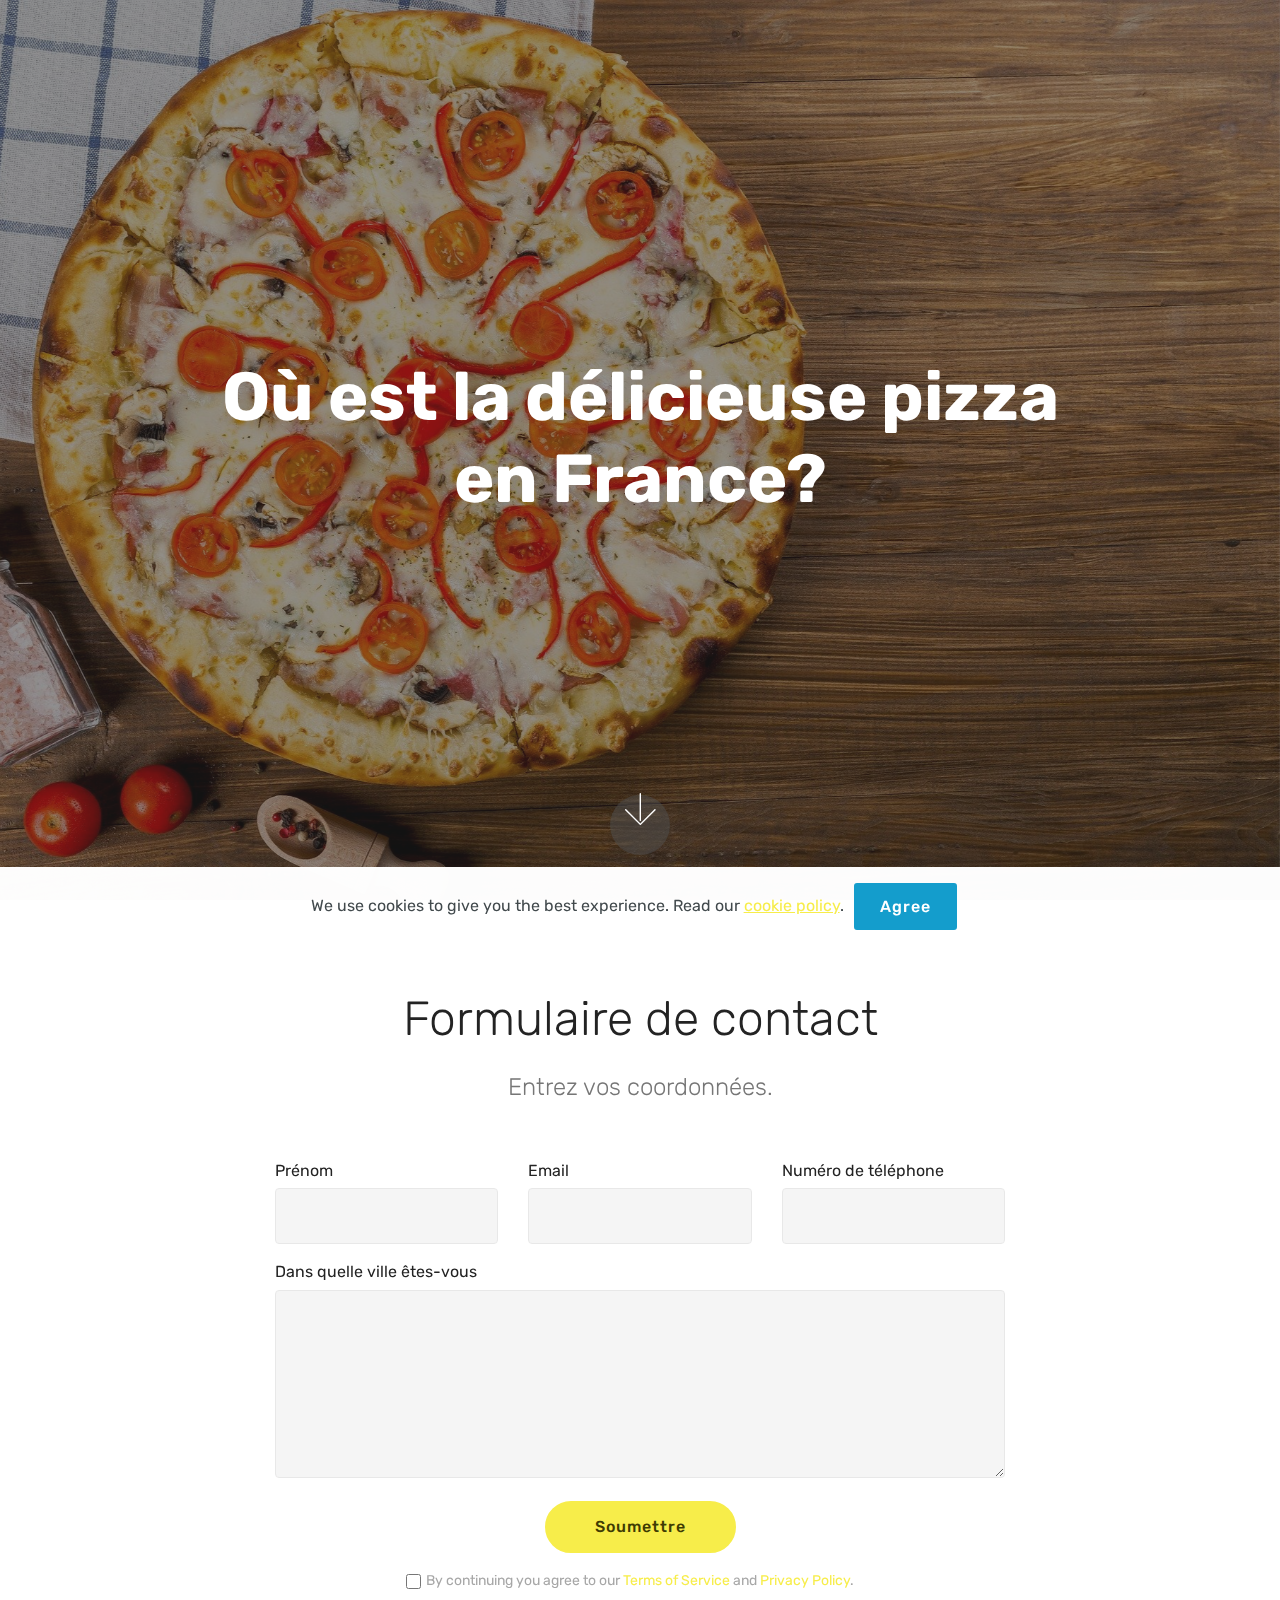
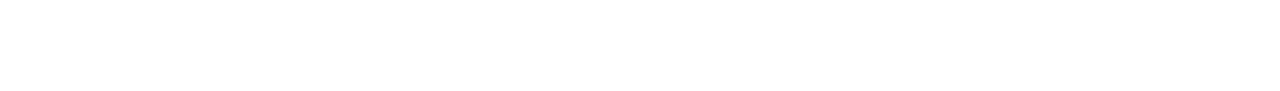
==== index.html @ 61e7bef6 "Add files via upload" ====
<!DOCTYPE html>
<html  >
<head>
  <!-- Site made with Mobirise Website Builder v4.12.3, https://mobirise.com -->
  <meta charset="UTF-8">
  <meta http-equiv="X-UA-Compatible" content="IE=edge">
  <meta name="generator" content="Mobirise v4.12.3, mobirise.com">
  <meta name="viewport" content="width=device-width, initial-scale=1, minimum-scale=1">
  <link rel="shortcut icon" href="assets/images/logo4.png" type="image/x-icon">
  <meta name="description" content="">
  
  
  <title>Home</title>
  <link rel="stylesheet" href="assets/web/assets/mobirise-icons/mobirise-icons.css">
  <link rel="stylesheet" href="assets/bootstrap/css/bootstrap.min.css">
  <link rel="stylesheet" href="assets/bootstrap/css/bootstrap-grid.min.css">
  <link rel="stylesheet" href="assets/bootstrap/css/bootstrap-reboot.min.css">
  <link rel="stylesheet" href="assets/web/assets/gdpr-plugin/gdpr-styles.css">
  <link rel="stylesheet" href="assets/tether/tether.min.css">
  <link rel="stylesheet" href="assets/theme/css/style.css">
  <link rel="preload" as="style" href="assets/mobirise/css/mbr-additional.css"><link rel="stylesheet" href="assets/mobirise/css/mbr-additional.css" type="text/css">
  
  
  
</head>
<body>
  <section class="cid-rXn0WRhMTn mbr-fullscreen mbr-parallax-background" id="header2-0">

    

    <div class="mbr-overlay" style="opacity: 0.5; background-color: rgb(35, 35, 35);"></div>

    <div class="container align-center">
        <div class="row justify-content-md-center">
            <div class="mbr-white col-md-10">
                <h1 class="mbr-section-title mbr-bold pb-3 mbr-fonts-style display-1">
<div>

</div><div>Où est la délicieuse pizza en France?</div></h1>
                
                
                
            </div>
        </div>
    </div>
    <div class="mbr-arrow hidden-sm-down" aria-hidden="true">
        <a href="#next">
            <i class="mbri-down mbr-iconfont"></i>
        </a>
    </div>
</section>

<section class="engine"><a href="https://mobirise.info/f">simple website maker</a></section><section class="mbr-section form1 cid-rXn0YunxpF" id="form1-1">

    

    
    <div class="container">
        <div class="row justify-content-center">
            <div class="title col-12 col-lg-8">
                <h2 class="mbr-section-title align-center pb-3 mbr-fonts-style display-2">
                    
                <div>Formulaire de contact</div></h2>
                <h3 class="mbr-section-subtitle align-center mbr-light pb-3 mbr-fonts-style display-5">
                <div><span style="font-size: 1.5rem;">
</span><span style="font-size: 1.5rem;">Entrez vos coordonnées.</span></div></h3>
            </div>
        </div>
    </div>
    <div class="container">
        <div class="row justify-content-center">
            <div class="media-container-column col-lg-8" data-form-type="formoid">
                <!---Formbuilder Form--->
                <form action="https://mobirise.com/" method="POST" class="mbr-form form-with-styler" data-form-title="Mobirise Form"><input type="hidden" name="email" data-form-email="true" value="y3Kq0f8fLfqBiZGv7JMOhJr5w3oHV83VBjkDXp21X9UJ7Af51/uutQH09NmQBajg62EO61mlBFe2HKGkrq0G+Ac7UnJOd9SFknsQbG9tHZlHdLKCe6KIWsZRco3r5NHi">
                    <div class="row">
                        <div hidden="hidden" data-form-alert="" class="alert alert-success col-12">Спасибо за заполнение анкеты!</div>
                        <div hidden="hidden" data-form-alert-danger="" class="alert alert-danger col-12">
                        </div>
                    </div>
                    <div class="dragArea row">
                        <div class="col-md-4  form-group" data-for="name">
                            <label for="name-form1-1" class="form-control-label mbr-fonts-style display-7">Prénom</label>
                            <input type="text" name="name" data-form-field="Name" required="required" class="form-control display-7" id="name-form1-1">
                        </div>
                        <div class="col-md-4  form-group" data-for="email">
                            <label for="email-form1-1" class="form-control-label mbr-fonts-style display-7">Email</label>
                            <input type="email" name="email" data-form-field="Email" required="required" class="form-control display-7" id="email-form1-1">
                        </div>
                        <div data-for="phone" class="col-md-4  form-group">
                            <label for="phone-form1-1" class="form-control-label mbr-fonts-style display-7">Numéro de téléphone</label>
                            <input type="tel" name="phone" data-form-field="Phone" class="form-control display-7" id="phone-form1-1">
                        </div>
                        <div data-for="message" class="col-md-12 form-group">
                            <label for="message-form1-1" class="form-control-label mbr-fonts-style display-7">Dans quelle ville êtes-vous</label>
                            <textarea name="message" data-form-field="Message" class="form-control display-7" id="message-form1-1"></textarea>
                        </div>
                        <div class="col-md-12 input-group-btn align-center"><button type="submit" class="btn btn-form btn-success display-4">Soumettre</button></div>
                    </div>
                <span class="gdpr-block">
<label>
<span class="textGDPR" style="color: #a7a7a7"><input type="checkbox" name="gdpr" id="gdpr-form1-1" required="">By continuing you agree to our <a style="color: #f7ed4a; text-decoration: none;" href="terms.html">Terms of Service</a> and <a style="color: #f7ed4a; text-decoration: none;" href="policy.html">Privacy Policy</a>.</span>
</label>
</span></form><!---Formbuilder Form--->
            </div>
        </div>
    </div>
</section>


  <script src="assets/web/assets/jquery/jquery.min.js"></script>
  <script src="assets/popper/popper.min.js"></script>
  <script src="assets/bootstrap/js/bootstrap.min.js"></script>
  <script src="assets/web/assets/cookies-alert-plugin/cookies-alert-core.js"></script>
  <script src="assets/web/assets/cookies-alert-plugin/cookies-alert-script.js"></script>
  <script src="assets/tether/tether.min.js"></script>
  <script src="assets/smoothscroll/smooth-scroll.js"></script>
  <script src="assets/parallax/jarallax.min.js"></script>
  <script src="assets/theme/js/script.js"></script>
  <script src="assets/formoid/formoid.min.js"></script>
  
  
<input name="cookieData" type="hidden" data-cookie-customDialogSelector='null' data-cookie-colorText='#424a4d' data-cookie-colorBg='rgba(255, 255, 255, 0.99)' data-cookie-textButton='Agree' data-cookie-colorButton='' data-cookie-colorLink='#f7ed4a' data-cookie-underlineLink='true' data-cookie-text="We use cookies to give you the best experience. Read our <a href='cookie.html'>cookie policy</a>.">
  </body>
</html>
---- assets/web/assets/mobirise-icons/mobirise-icons.css ----
@font-face {
  font-family: 'MobiriseIcons';
  src:  url('mobirise-icons.eot?spat4u');
  src:  url('mobirise-icons.eot?spat4u#iefix') format('embedded-opentype'),
    url('mobirise-icons.ttf?spat4u') format('truetype'),
    url('mobirise-icons.woff?spat4u') format('woff'),
    url('mobirise-icons.svg?spat4u#MobiriseIcons') format('svg');
  font-weight: normal;
  font-style: normal;
  font-display: swap;
}

[class^="mbri-"], [class*=" mbri-"] {
  /* use !important to prevent issues with browser extensions that change fonts */
  font-family: MobiriseIcons !important;
  speak: none;
  font-style: normal;
  font-weight: normal;
  font-variant: normal;
  text-transform: none;
  line-height: 1;

  /* Better Font Rendering =========== */
  -webkit-font-smoothing: antialiased;
  -moz-osx-font-smoothing: grayscale;
}

.mbri-add-submenu:before {
  content: "\e900";
}
.mbri-alert:before {
  content: "\e901";
}
.mbri-align-center:before {
  content: "\e902";
}
.mbri-align-justify:before {
  content: "\e903";
}
.mbri-align-left:before {
  content: "\e904";
}
.mbri-align-right:before {
  content: "\e905";
}
.mbri-android:before {
  content: "\e906";
}
.mbri-apple:before {
  content: "\e907";
}
.mbri-arrow-down:before {
  content: "\e908";
}
.mbri-arrow-next:before {
  content: "\e909";
}
.mbri-arrow-prev:before {
  content: "\e90a";
}
.mbri-arrow-up:before {
  content: "\e90b";
}
.mbri-bold:before {
  content: "\e90c";
}
.mbri-bookmark:before {
  content: "\e90d";
}
.mbri-bootstrap:before {
  content: "\e90e";
}
.mbri-briefcase:before {
  content: "\e90f";
}
.mbri-browse:before {
  content: "\e910";
}
.mbri-bulleted-list:before {
  content: "\e911";
}
.mbri-calendar:before {
  content: "\e912";
}
.mbri-camera:before {
  content: "\e913";
}
.mbri-cart-add:before {
  content: "\e914";
}
.mbri-cart-full:before {
  content: "\e915";
}
.mbri-cash:before {
  content: "\e916";
}
.mbri-change-style:before {
  content: "\e917";
}
.mbri-chat:before {
  content: "\e918";
}
.mbri-clock:before {
  content: "\e919";
}
.mbri-close:before {
  content: "\e91a";
}
.mbri-cloud:before {
  content: "\e91b";
}
.mbri-code:before {
  content: "\e91c";
}
.mbri-contact-form:before {
  content: "\e91d";
}
.mbri-credit-card:before {
  content: "\e91e";
}
.mbri-cursor-click:before {
  content: "\e91f";
}
.mbri-cust-feedback:before {
  content: "\e920";
}
.mbri-database:before {
  content: "\e921";
}
.mbri-delivery:before {
  content: "\e922";
}
.mbri-desktop:before {
  content: "\e923";
}
.mbri-devices:before {
  content: "\e924";
}
.mbri-down:before {
  content: "\e925";
}
.mbri-download:before {
  content: "\e989";
}
.mbri-drag-n-drop:before {
  content: "\e927";
}
.mbri-drag-n-drop2:before {
  content: "\e928";
}
.mbri-edit:before {
  content: "\e929";
}
.mbri-edit2:before {
  content: "\e92a";
}
.mbri-error:before {
  content: "\e92b";
}
.mbri-extension:before {
  content: "\e92c";
}
.mbri-features:before {
  content: "\e92d";
}
.mbri-file:before {
  content: "\e92e";
}
.mbri-flag:before {
  content: "\e92f";
}
.mbri-folder:before {
  content: "\e930";
}
.mbri-gift:before {
  content: "\e931";
}
.mbri-github:before {
  content: "\e932";
}
.mbri-globe:before {
  content: "\e933";
}
.mbri-globe-2:before {
  content: "\e934";
}
.mbri-growing-chart:before {
  content: "\e935";
}
.mbri-hearth:before {
  content: "\e936";
}
.mbri-help:before {
  content: "\e937";
}
.mbri-home:before {
  content: "\e938";
}
.mbri-hot-cup:before {
  content: "\e939";
}
.mbri-idea:before {
  content: "\e93a";
}
.mbri-image-gallery:before {
  content: "\e93b";
}
.mbri-image-slider:before {
  content: "\e93c";
}
.mbri-info:before {
  content: "\e93d";
}
.mbri-italic:before {
  content: "\e93e";
}
.mbri-key:before {
  content: "\e93f";
}
.mbri-laptop:before {
  content: "\e940";
}
.mbri-layers:before {
  content: "\e941";
}
.mbri-left-right:before {
  content: "\e942";
}
.mbri-left:before {
  content: "\e943";
}
.mbri-letter:before {
  content: "\e944";
}
.mbri-like:before {
  content: "\e945";
}
.mbri-link:before {
  content: "\e946";
}
.mbri-lock:before {
  content: "\e947";
}
.mbri-login:before {
  content: "\e948";
}
.mbri-logout:before {
  content: "\e949";
}
.mbri-magic-stick:before {
  content: "\e94a";
}
.mbri-map-pin:before {
  content: "\e94b";
}
.mbri-menu:before {
  content: "\e94c";
}
.mbri-mobile:before {
  content: "\e94d";
}
.mbri-mobile2:before {
  content: "\e94e";
}
.mbri-mobirise:before {
  content: "\e94f";
}
.mbri-more-horizontal:before {
  content: "\e950";
}
.mbri-more-vertical:before {
  content: "\e951";
}
.mbri-music:before {
  content: "\e952";
}
.mbri-new-file:before {
  content: "\e953";
}
.mbri-numbered-list:before {
  content: "\e954";
}
.mbri-opened-folder:before {
  content: "\e955";
}
.mbri-pages:before {
  content: "\e956";
}
.mbri-paper-plane:before {
  content: "\e957";
}
.mbri-paperclip:before {
  content: "\e958";
}
.mbri-photo:before {
  content: "\e959";
}
.mbri-photos:before {
  content: "\e95a";
}
.mbri-pin:before {
  content: "\e95b";
}
.mbri-play:before {
  content: "\e95c";
}
.mbri-plus:before {
  content: "\e95d";
}
.mbri-preview:before {
  content: "\e95e";
}
.mbri-print:before {
  content: "\e95f";
}
.mbri-protect:before {
  content: "\e960";
}
.mbri-question:before {
  content: "\e961";
}
.mbri-quote-left:before {
  content: "\e962";
}
.mbri-quote-right:before {
  content: "\e963";
}
.mbri-refresh:before {
  content: "\e964";
}
.mbri-responsive:before {
  content: "\e965";
}
.mbri-right:before {
  content: "\e966";
}
.mbri-rocket:before {
  content: "\e967";
}
.mbri-sad-face:before {
  content: "\e968";
}
.mbri-sale:before {
  content: "\e969";
}
.mbri-save:before {
  content: "\e96a";
}
.mbri-search:before {
  content: "\e96b";
}
.mbri-setting:before {
  content: "\e96c";
}
.mbri-setting2:before {
  content: "\e96d";
}
.mbri-setting3:before {
  content: "\e96e";
}
.mbri-share:before {
  content: "\e96f";
}
.mbri-shopping-bag:before {
  content: "\e970";
}
.mbri-shopping-basket:before {
  content: "\e971";
}
.mbri-shopping-cart:before {
  content: "\e972";
}
.mbri-sites:before {
  content: "\e973";
}
.mbri-smile-face:before {
  content: "\e974";
}
.mbri-speed:before {
  content: "\e975";
}
.mbri-star:before {
  content: "\e976";
}
.mbri-success:before {
  content: "\e977";
}
.mbri-sun:before {
  content: "\e978";
}
.mbri-sun2:before {
  content: "\e979";
}
.mbri-tablet:before {
  content: "\e97a";
}
.mbri-tablet-vertical:before {
  content: "\e97b";
}
.mbri-target:before {
  content: "\e97c";
}
.mbri-timer:before {
  content: "\e97d";
}
.mbri-to-ftp:before {
  content: "\e97e";
}
.mbri-to-local-drive:before {
  content: "\e97f";
}
.mbri-touch-swipe:before {
  content: "\e980";
}
.mbri-touch:before {
  content: "\e981";
}
.mbri-trash:before {
  content: "\e982";
}
.mbri-underline:before {
  content: "\e983";
}
.mbri-unlink:before {
  content: "\e984";
}
.mbri-unlock:before {
  content: "\e985";
}
.mbri-up-down:before {
  content: "\e986";
}
.mbri-up:before {
  content: "\e987";
}
.mbri-update:before {
  content: "\e988";
}
.mbri-upload:before {
 content: "\e926"; 
}
.mbri-user:before {
  content: "\e98a";
}
.mbri-user2:before {
  content: "\e98b";
}
.mbri-users:before {
  content: "\e98c";
}
.mbri-video:before {
  content: "\e98d";
}
.mbri-video-play:before {
  content: "\e98e";
}
.mbri-watch:before {
  content: "\e98f";
}
.mbri-website-theme:before {
  content: "\e990";
}
.mbri-wifi:before {
  content: "\e991";
}
.mbri-windows:before {
  content: "\e992";
}
.mbri-zoom-out:before {
  content: "\e993";
}
.mbri-redo:before {
  content: "\e994";
}
.mbri-undo:before {
  content: "\e995";
}
---- assets/web/assets/gdpr-plugin/gdpr-styles.css ----
.gdpr-block {
    padding: 10px;
    font-size: 14px;
    display: block;
    width: 100%;
    text-align: center;
}
.gdpr-block.covert {
	display: none;
}
.textGDPR {
    position: relative;
}
.gdpr-block label span.textGDPR input[name='gdpr']{
    width: 15px;
    height: 15px;
    margin: 0;
    position: absolute;
    top: 2px;
    left: -20px;
}
.gdpr-block label {
    color: #a7a7a7;
    vertical-align: middle;
    user-select: none;
    margin-bottom: 0;
}
---- assets/theme/css/style.css ----
@charset "UTF-8";
/*!
 * Mobirise v4 theme (https://mobirise.com/)
 * Copyright 2017 Mobirise
 */
section {
  background-color: #eeeeee;
}

body {
  font-style: normal;
  line-height: 1.5;
}

section,
.container,
.container-fluid {
  position: relative;
  word-wrap: break-word;
}

a.mbr-iconfont:hover {
  text-decoration: none;
}

.article .lead p,
.article .lead ul,
.article .lead ol,
.article .lead pre,
.article .lead blockquote {
  margin-bottom: 0;
}

ul,
ol,
pre,
blockquote {
  margin-bottom: 2.3125rem;
}

pre {
  background: #f4f4f4;
  padding: 10px 24px;
  white-space: pre-wrap;
}

.inactive {
  -webkit-user-select: none;
  -moz-user-select: none;
  -ms-user-select: none;
  user-select: none;
  pointer-events: none;
  -webkit-user-drag: none;
  user-drag: none;
}

.mbr-section__comments .row {
  justify-content: center;
  -webkit-justify-content: center;
}

a {
  font-style: normal;
  font-weight: 400;
  cursor: pointer;
}
a, a:hover {
  text-decoration: none;
}

figure {
  margin-bottom: 0;
}

body {
  color: #232323;
}

h1,
h2,
h3,
h4,
h5,
h6,
.h1,
.h2,
.h3,
.h4,
.h5,
.h6,
.display-1,
.display-2,
.display-3,
.display-4 {
  line-height: 1;
  word-break: break-word;
  word-wrap: break-word;
}

.mbr-section-title {
  font-style: normal;
  line-height: 1.2;
}

.mbr-section-subtitle {
  line-height: 1.3;
}

.mbr-text {
  font-style: normal;
  line-height: 1.6;
}

b,
strong {
  font-weight: bold;
}

blockquote {
  padding: 10px 0 10px 20px;
  position: relative;
  border-left: 2px solid;
  border-color: #ff3366;
}

input:-webkit-autofill, input:-webkit-autofill:hover, input:-webkit-autofill:focus, input:-webkit-autofill:active {
  transition-delay: 9999s;
  transition-property: background-color, color;
}

textarea[type=hidden] {
  display: none;
}

body {
  position: relative;
}

section {
  background-position: 50% 50%;
  background-repeat: no-repeat;
  background-size: cover;
}
section .mbr-background-video,
section .mbr-background-video-preview {
  position: absolute;
  bottom: 0;
  left: 0;
  right: 0;
  top: 0;
}

.hidden {
  visibility: hidden;
}

.mbr-z-index20 {
  z-index: 20;
}

/*! Base colors */
.mbr-white {
  color: #ffffff;
}

.mbr-black {
  color: #000000;
}

.mbr-bg-white {
  background-color: #ffffff;
}

.mbr-bg-black {
  background-color: #000000;
}

/*! Text-aligns */
.align-left {
  text-align: left;
}

.align-center {
  text-align: center;
}

.align-right {
  text-align: right;
}

@media (max-width: 767px) {
  .align-left,
.align-center,
.align-right,
.mbr-section-btn,
.mbr-section-title {
    text-align: center;
  }
}
/*! Font-weight  */
.mbr-light {
  font-weight: 300;
}

.mbr-regular {
  font-weight: 400;
}

.mbr-semibold {
  font-weight: 500;
}

.mbr-bold {
  font-weight: 700;
}

/*! Media  */
.media-size-item {
  -webkit-flex: 1 1 auto;
  -moz-flex: 1 1 auto;
  -ms-flex: 1 1 auto;
  -o-flex: 1 1 auto;
  flex: 1 1 auto;
}

.media-content {
  -webkit-flex-basis: 100%;
  flex-basis: 100%;
}

.media-container-row {
  display: -ms-flexbox;
  display: -webkit-flex;
  display: flex;
  -webkit-flex-direction: row;
  -ms-flex-direction: row;
  flex-direction: row;
  -webkit-flex-wrap: wrap;
  -ms-flex-wrap: wrap;
  flex-wrap: wrap;
  -webkit-justify-content: center;
  -ms-flex-pack: center;
  justify-content: center;
  -webkit-align-content: center;
  -ms-flex-line-pack: center;
  align-content: center;
  -webkit-align-items: start;
  -ms-flex-align: start;
  align-items: start;
}
.media-container-row .media-size-item {
  width: 400px;
}

.media-container-column {
  display: -ms-flexbox;
  display: -webkit-flex;
  display: flex;
  -webkit-flex-direction: column;
  -ms-flex-direction: column;
  flex-direction: column;
  -webkit-flex-wrap: wrap;
  -ms-flex-wrap: wrap;
  flex-wrap: wrap;
  -webkit-justify-content: center;
  -ms-flex-pack: center;
  justify-content: center;
  -webkit-align-content: center;
  -ms-flex-line-pack: center;
  align-content: center;
  -webkit-align-items: stretch;
  -ms-flex-align: stretch;
  align-items: stretch;
}
.media-container-column > * {
  width: 100%;
}

@media (min-width: 992px) {
  .media-container-row {
    -webkit-flex-wrap: nowrap;
    -ms-flex-wrap: nowrap;
    flex-wrap: nowrap;
  }
}
figure {
  overflow: hidden;
}

figure[mbr-media-size] {
  transition: width 0.1s;
}

.mbr-figure img,
.mbr-figure iframe {
  display: block;
  width: 100%;
}

.card {
  background-color: transparent;
  border: none;
}

.card-box {
  width: 100%;
}

.card-img {
  text-align: center;
  flex-shrink: 0;
  -webkit-flex-shrink: 0;
}

.media {
  max-width: 100%;
  margin: 0 auto;
}

.mbr-figure {
  -ms-flex-item-align: center;
  -ms-grid-row-align: center;
  -webkit-align-self: center;
  align-self: center;
}

.media-container > div {
  max-width: 100%;
}

.mbr-figure img,
.card-img img {
  width: 100%;
}

@media (max-width: 991px) {
  .media-size-item {
    width: auto !important;
  }

  .media {
    width: auto;
  }

  .mbr-figure {
    width: 100% !important;
  }
}
/*! Buttons */
.btn {
  font-weight: 500;
  border-width: 2px;
  font-style: normal;
  letter-spacing: 1px;
  margin: 0.4rem 0.8rem;
  white-space: normal;
  -webkit-transition: all 0.3s ease-in-out;
  -moz-transition: all 0.3s ease-in-out;
  transition: all 0.3s ease-in-out;
  display: inline-flex;
  align-items: center;
  justify-content: center;
  word-break: break-word;
  -webkit-align-items: center;
  -webkit-justify-content: center;
  display: -webkit-inline-flex;
}

.btn-sm {
  font-weight: 500;
  letter-spacing: 1px;
  -webkit-transition: all 0.3s ease-in-out;
  -moz-transition: all 0.3s ease-in-out;
  transition: all 0.3s ease-in-out;
}

.btn-md {
  font-weight: 500;
  letter-spacing: 1px;
  margin: 0.4rem 0.8rem !important;
  -webkit-transition: all 0.3s ease-in-out;
  -moz-transition: all 0.3s ease-in-out;
  transition: all 0.3s ease-in-out;
}

.btn-lg {
  font-weight: 500;
  letter-spacing: 1px;
  margin: 0.4rem 0.8rem !important;
  -webkit-transition: all 0.3s ease-in-out;
  -moz-transition: all 0.3s ease-in-out;
  transition: all 0.3s ease-in-out;
}

.mbr-section-btn {
  margin-left: -0.25rem;
  margin-right: -0.25rem;
  font-size: 0;
}

nav .mbr-section-btn {
  margin-left: 0rem;
  margin-right: 0rem;
}

.btn-form {
  border-radius: 0;
}
.btn-form:hover {
  cursor: pointer;
}

/*! Btn icon margin */
.btn .mbr-iconfont,
.btn.btn-sm .mbr-iconfont {
  cursor: pointer;
  margin-right: 0.5rem;
}

.btn.btn-md .mbr-iconfont,
.btn.btn-md .mbr-iconfont {
  margin-right: 0.8rem;
}

.mbr-regular {
  font-weight: 400;
}

.mbr-semibold {
  font-weight: 500;
}

.mbr-bold {
  font-weight: 700;
}

[type=submit] {
  -webkit-appearance: none;
}

/*! Full-screen */
.mbr-fullscreen .mbr-overlay {
  min-height: 100vh;
}

.mbr-fullscreen {
  display: flex;
  display: -webkit-flex;
  display: -moz-flex;
  display: -ms-flex;
  display: -o-flex;
  align-items: center;
  -webkit-align-items: center;
  min-height: 100vh;
  padding-top: 3rem;
  padding-bottom: 3rem;
}

/*! Map */
.map {
  height: 25rem;
  position: relative;
}
.map iframe {
  width: 100%;
  height: 100%;
}

.mbr-overlay {
  background-color: #000;
  bottom: 0;
  left: 0;
  opacity: 0.5;
  position: absolute;
  right: 0;
  top: 0;
  z-index: 0;
  pointer-events: none;
}

/* Form */
blockquote {
  font-style: italic;
  padding: 10px 0 10px 20px;
  font-size: 1.09rem;
  position: relative;
  border-width: 3px;
}

.form-control {
  background-color: #f5f5f5;
  box-shadow: none;
  color: #565656;
  line-height: 1.43;
  min-height: 3.5em;
  padding: 1.07em 0.5em;
}
.form-control, .form-control:focus {
  border: 1px solid #e8e8e8;
}
.form-active .form-control:invalid {
  border-color: red;
}

.form-control-label {
  position: relative;
  cursor: pointer;
  margin-bottom: 0.357em;
  padding: 0;
}

.alert {
  color: #ffffff;
  border-radius: 0;
  border: 0;
  font-size: 0.875rem;
  line-height: 1.5;
  margin-bottom: 1.875rem;
  padding: 1.25rem;
  position: relative;
}
.alert.alert-form::after {
  background-color: inherit;
  bottom: -7px;
  content: "";
  display: block;
  height: 14px;
  left: 50%;
  margin-left: -7px;
  position: absolute;
  transform: rotate(45deg);
  width: 14px;
  -webkit-transform: rotate(45deg);
}

.form-asterisk {
  font-family: initial;
  position: absolute;
  top: -2px;
  font-weight: normal;
}

/*! Scroll to top arrow */
#scrollToTop a i:before {
  content: "";
  position: absolute;
  height: 40%;
  top: 25%;
  background: #fff;
  width: 2px;
  left: calc(50% - 1px);
}
#scrollToTop a i:after {
  content: "";
  position: absolute;
  display: block;
  border-top: 2px solid #fff;
  border-right: 2px solid #fff;
  width: 40%;
  height: 40%;
  left: 30%;
  bottom: 30%;
  transform: rotate(135deg);
  -webkit-transform: rotate(135deg);
}

.mbr-arrow-up {
  bottom: 25px;
  right: 90px;
  position: fixed;
  text-align: right;
  z-index: 5000;
  color: #ffffff;
  font-size: 32px;
  transform: rotate(180deg);
  -webkit-transform: rotate(180deg);
}

.mbr-arrow-up a {
  background: rgba(0, 0, 0, 0.2);
  border-radius: 3px;
  color: #fff;
  display: inline-block;
  height: 60px;
  width: 60px;
  outline-style: none !important;
  position: relative;
  text-decoration: none;
  transition: all 0.3s ease-in-out;
  cursor: pointer;
  text-align: center;
}
.mbr-arrow-up a:hover {
  background-color: rgba(0, 0, 0, 0.4);
}
.mbr-arrow-up a i {
  line-height: 60px;
}

.mbr-arrow-up-icon {
  display: block;
  color: #fff;
}

.mbr-arrow-up-icon::before {
  content: "›";
  display: inline-block;
  font-family: serif;
  font-size: 32px;
  line-height: 1;
  font-style: normal;
  position: relative;
  top: 6px;
  left: -4px;
  -webkit-transform: rotate(-90deg);
  transform: rotate(-90deg);
}

/*! Arrow Down */
.mbr-arrow {
  position: absolute;
  bottom: 45px;
  left: 50%;
  width: 60px;
  height: 60px;
  cursor: pointer;
  background-color: rgba(80, 80, 80, 0.5);
  border-radius: 50%;
  -webkit-transform: translateX(-50%);
  transform: translateX(-50%);
}
.mbr-arrow > a {
  display: inline-block;
  text-decoration: none;
  outline-style: none;
  -webkit-animation: arrowdown 1.7s ease-in-out infinite;
  animation: arrowdown 1.7s ease-in-out infinite;
}
.mbr-arrow > a > i {
  position: absolute;
  top: -2px;
  left: 15px;
  font-size: 2rem;
}

@keyframes arrowdown {
  0% {
    transform: translateY(0px);
    -webkit-transform: translateY(0px);
  }
  50% {
    transform: translateY(-5px);
    -webkit-transform: translateY(-5px);
  }
  100% {
    transform: translateY(0px);
    -webkit-transform: translateY(0px);
  }
}
@-webkit-keyframes arrowdown {
  0% {
    transform: translateY(0px);
    -webkit-transform: translateY(0px);
  }
  50% {
    transform: translateY(-5px);
    -webkit-transform: translateY(-5px);
  }
  100% {
    transform: translateY(0px);
    -webkit-transform: translateY(0px);
  }
}
@media (max-width: 500px) {
  .mbr-arrow-up {
    left: 50%;
    right: auto;
    transform: translateX(-50%) rotate(180deg);
    -webkit-transform: translateX(-50%) rotate(180deg);
  }
}
/*Gradients animation*/
@keyframes gradient-animation {
  from {
    background-position: 0% 100%;
    animation-timing-function: ease-in-out;
  }
  to {
    background-position: 100% 0%;
    animation-timing-function: ease-in-out;
  }
}
@-webkit-keyframes gradient-animation {
  from {
    background-position: 0% 100%;
    animation-timing-function: ease-in-out;
  }
  to {
    background-position: 100% 0%;
    animation-timing-function: ease-in-out;
  }
}
.bg-gradient {
  background-size: 200% 200%;
  animation: gradient-animation 5s infinite alternate;
  -webkit-animation: gradient-animation 5s infinite alternate;
}

.menu .navbar-brand {
  display: -webkit-flex;
}
.menu .navbar-brand span {
  display: flex;
  display: -webkit-flex;
}
.menu .navbar-brand .navbar-caption-wrap {
  display: -webkit-flex;
}
.menu .navbar-brand .navbar-logo img {
  display: -webkit-flex;
}
@media (min-width: 768px) and (max-width: 1023px) {
  .menu .navbar-toggleable-sm .navbar-nav {
    display: -webkit-box;
    display: -webkit-flex;
    display: -ms-flexbox;
  }
}
@media (max-width: 1023px) {
  .menu .navbar-collapse {
    max-height: 93.5vh;
  }
  .menu .navbar-collapse.show {
    overflow: auto;
  }
}
@media (min-width: 1024px) {
  .menu .navbar-nav.nav-dropdown {
    display: -webkit-flex;
  }
  .menu .navbar-toggleable-sm .navbar-collapse {
    display: -webkit-flex !important;
  }
  .menu .collapsed .navbar-collapse {
    max-height: 93.5vh;
  }
  .menu .collapsed .navbar-collapse.show {
    overflow: auto;
  }
}
@media (max-width: 767px) {
  .menu .navbar-collapse {
    max-height: 80vh;
  }
}

/* Others*/
.note-check a[data-value=Rubik] {
  font-style: normal;
}

.mbr-arrow a {
  color: #ffffff;
}

@media (max-width: 767px) {
  .mbr-arrow {
    display: none;
  }
}
.navbar {
  display: -webkit-flex;
  -webkit-flex-wrap: wrap;
  -webkit-align-items: center;
  -webkit-justify-content: space-between;
}

.navbar-collapse {
  -webkit-flex-basis: 100%;
  -webkit-flex-grow: 1;
  -webkit-align-items: center;
}

.nav-dropdown .link {
  padding: 0.667em 1.667em !important;
  margin: 0 !important;
}

.nav {
  display: -webkit-flex;
  -webkit-flex-wrap: wrap;
}

.row {
  display: -webkit-flex;
  -webkit-flex-wrap: wrap;
}

.justify-content-center {
  -webkit-justify-content: center;
}

.form-inline {
  display: -webkit-flex;
  -webkit-flex-flow: row wrap;
  -webkit-align-items: center;
}

.card-wrapper {
  -webkit-flex: 1;
}

.carousel-control {
  z-index: 10;
  display: -webkit-flex;
  -webkit-align-items: center;
  -webkit-justify-content: center;
}

.carousel-controls {
  display: -webkit-flex;
}

.media {
  display: -webkit-flex;
}

.form-group:focus {
  outline: none;
}

.jq-selectbox__select {
  padding: 1.07em 0.5em;
  position: absolute;
  top: 0;
  left: 0;
  width: 100%;
}

.jq-selectbox__dropdown {
  position: absolute;
  top: 100%;
  left: 0 !important;
  width: 100% !important;
}

.jq-selectbox__trigger-arrow {
  transform: translateY(-50%);
}

.jq-selectbox li {
  padding: 1.07em 0.5em;
}

input[type=range] {
  padding-left: 0 !important;
  padding-right: 0 !important;
}

.modal-dialog,
.modal-content {
  height: 100%;
}

.modal-dialog .carousel-inner {
  height: calc(100vh - 1.75rem);
}
@media (max-width: 575px) {
  .modal-dialog .carousel-inner {
    height: calc(100vh - 1rem);
  }
}

.carousel-item {
  text-align: center;
}

.carousel-item img {
  margin: auto;
}

.navbar-toggler {
  -webkit-align-self: flex-start;
  -ms-flex-item-align: start;
  align-self: flex-start;
  padding: 0.25rem 0.75rem;
  font-size: 1.25rem;
  line-height: 1;
  background: transparent;
  border: 1px solid transparent;
  -webkit-border-radius: 0.25rem;
  border-radius: 0.25rem;
}

.navbar-toggler:focus,
.navbar-toggler:hover {
  text-decoration: none;
}

.navbar-toggler-icon {
  display: inline-block;
  width: 1.5em;
  height: 1.5em;
  vertical-align: middle;
  content: "";
  background: no-repeat center center;
  -webkit-background-size: 100% 100%;
  -o-background-size: 100% 100%;
  background-size: 100% 100%;
}

.navbar-toggler-left {
  position: absolute;
  left: 1rem;
}

.navbar-toggler-right {
  position: absolute;
  right: 1rem;
}

@media (max-width: 575px) {
  .navbar-toggleable .navbar-nav .dropdown-menu {
    position: static;
    float: none;
  }

  .navbar-toggleable > .container {
    padding-right: 0;
    padding-left: 0;
  }
}
@media (min-width: 576px) {
  .navbar-toggleable {
    -webkit-box-orient: horizontal;
    -webkit-box-direction: normal;
    -webkit-flex-direction: row;
    -ms-flex-direction: row;
    flex-direction: row;
    -webkit-flex-wrap: nowrap;
    -ms-flex-wrap: nowrap;
    flex-wrap: nowrap;
    -webkit-box-align: center;
    -webkit-align-items: center;
    -ms-flex-align: center;
    align-items: center;
  }

  .navbar-toggleable .navbar-nav {
    -webkit-box-orient: horizontal;
    -webkit-box-direction: normal;
    -webkit-flex-direction: row;
    -ms-flex-direction: row;
    flex-direction: row;
  }

  .navbar-toggleable .navbar-nav .nav-link {
    padding-right: 0.5rem;
    padding-left: 0.5rem;
  }

  .navbar-toggleable > .container {
    display: -webkit-box;
    display: -webkit-flex;
    display: -ms-flexbox;
    display: flex;
    -webkit-flex-wrap: nowrap;
    -ms-flex-wrap: nowrap;
    flex-wrap: nowrap;
    -webkit-box-align: center;
    -webkit-align-items: center;
    -ms-flex-align: center;
    align-items: center;
  }

  .navbar-toggleable .navbar-collapse {
    display: -webkit-box !important;
    display: -webkit-flex !important;
    display: -ms-flexbox !important;
    display: flex !important;
    width: 100%;
  }

  .navbar-toggleable .navbar-toggler {
    display: none;
  }
}
@media (max-width: 767px) {
  .navbar-toggleable-sm .navbar-nav .dropdown-menu {
    position: static;
    float: none;
  }

  .navbar-toggleable-sm > .container {
    padding-right: 0;
    padding-left: 0;
  }
}
@media (min-width: 768px) {
  .navbar-toggleable-sm {
    -webkit-box-orient: horizontal;
    -webkit-box-direction: normal;
    -webkit-flex-direction: row;
    -ms-flex-direction: row;
    flex-direction: row;
    -webkit-flex-wrap: nowrap;
    -ms-flex-wrap: nowrap;
    flex-wrap: nowrap;
    -webkit-box-align: center;
    -webkit-align-items: center;
    -ms-flex-align: center;
    align-items: center;
  }

  .navbar-toggleable-sm .navbar-nav {
    -webkit-box-orient: horizontal;
    -webkit-box-direction: normal;
    -webkit-flex-direction: row;
    -ms-flex-direction: row;
    flex-direction: row;
  }

  .navbar-toggleable-sm .navbar-nav .nav-link {
    padding-right: 0.5rem;
    padding-left: 0.5rem;
  }

  .navbar-toggleable-sm > .container {
    display: -webkit-box;
    display: -webkit-flex;
    display: -ms-flexbox;
    display: flex;
    -webkit-flex-wrap: nowrap;
    -ms-flex-wrap: nowrap;
    flex-wrap: nowrap;
    -webkit-box-align: center;
    -webkit-align-items: center;
    -ms-flex-align: center;
    align-items: center;
  }

  .navbar-toggleable-sm .navbar-collapse {
    display: none;
    width: 100%;
  }

  .navbar-toggleable-sm .navbar-toggler {
    display: none;
  }
}
@media (max-width: 1023px) {
  .navbar-toggleable-md .navbar-nav .dropdown-menu {
    position: static;
    float: none;
  }

  .navbar-toggleable-md > .container {
    padding-right: 0;
    padding-left: 0;
  }
}
@media (min-width: 1024px) {
  .navbar-toggleable-md {
    -webkit-box-orient: horizontal;
    -webkit-box-direction: normal;
    -webkit-flex-direction: row;
    -ms-flex-direction: row;
    flex-direction: row;
    -webkit-flex-wrap: nowrap;
    -ms-flex-wrap: nowrap;
    flex-wrap: nowrap;
    -webkit-box-align: center;
    -webkit-align-items: center;
    -ms-flex-align: center;
    align-items: center;
  }

  .navbar-toggleable-md .navbar-nav {
    -webkit-box-orient: horizontal;
    -webkit-box-direction: normal;
    -webkit-flex-direction: row;
    -ms-flex-direction: row;
    flex-direction: row;
  }

  .navbar-toggleable-md .navbar-nav .nav-link {
    padding-right: 0.5rem;
    padding-left: 0.5rem;
  }

  .navbar-toggleable-md > .container {
    display: -webkit-box;
    display: -webkit-flex;
    display: -ms-flexbox;
    display: flex;
    -webkit-flex-wrap: nowrap;
    -ms-flex-wrap: nowrap;
    flex-wrap: nowrap;
    -webkit-box-align: center;
    -webkit-align-items: center;
    -ms-flex-align: center;
    align-items: center;
  }

  .navbar-toggleable-md .navbar-collapse {
    display: -webkit-box !important;
    display: -webkit-flex !important;
    display: -ms-flexbox !important;
    display: flex !important;
    width: 100%;
  }

  .navbar-toggleable-md .navbar-toggler {
    display: none;
  }
}
@media (max-width: 1199px) {
  .navbar-toggleable-lg .navbar-nav .dropdown-menu {
    position: static;
    float: none;
  }

  .navbar-toggleable-lg > .container {
    padding-right: 0;
    padding-left: 0;
  }
}
@media (min-width: 1200px) {
  .navbar-toggleable-lg {
    -webkit-box-orient: horizontal;
    -webkit-box-direction: normal;
    -webkit-flex-direction: row;
    -ms-flex-direction: row;
    flex-direction: row;
    -webkit-flex-wrap: nowrap;
    -ms-flex-wrap: nowrap;
    flex-wrap: nowrap;
    -webkit-box-align: center;
    -webkit-align-items: center;
    -ms-flex-align: center;
    align-items: center;
  }

  .navbar-toggleable-lg .navbar-nav {
    -webkit-box-orient: horizontal;
    -webkit-box-direction: normal;
    -webkit-flex-direction: row;
    -ms-flex-direction: row;
    flex-direction: row;
  }

  .navbar-toggleable-lg .navbar-nav .nav-link {
    padding-right: 0.5rem;
    padding-left: 0.5rem;
  }

  .navbar-toggleable-lg > .container {
    display: -webkit-box;
    display: -webkit-flex;
    display: -ms-flexbox;
    display: flex;
    -webkit-flex-wrap: nowrap;
    -ms-flex-wrap: nowrap;
    flex-wrap: nowrap;
    -webkit-box-align: center;
    -webkit-align-items: center;
    -ms-flex-align: center;
    align-items: center;
  }

  .navbar-toggleable-lg .navbar-collapse {
    display: -webkit-box !important;
    display: -webkit-flex !important;
    display: -ms-flexbox !important;
    display: flex !important;
    width: 100%;
  }

  .navbar-toggleable-lg .navbar-toggler {
    display: none;
  }
}
.navbar-toggleable-xl {
  -webkit-box-orient: horizontal;
  -webkit-box-direction: normal;
  -webkit-flex-direction: row;
  -ms-flex-direction: row;
  flex-direction: row;
  -webkit-flex-wrap: nowrap;
  -ms-flex-wrap: nowrap;
  flex-wrap: nowrap;
  -webkit-box-align: center;
  -webkit-align-items: center;
  -ms-flex-align: center;
  align-items: center;
}

.navbar-toggleable-xl .navbar-nav .dropdown-menu {
  position: static;
  float: none;
}

.navbar-toggleable-xl > .container {
  padding-right: 0;
  padding-left: 0;
}

.navbar-toggleable-xl .navbar-nav {
  -webkit-box-orient: horizontal;
  -webkit-box-direction: normal;
  -webkit-flex-direction: row;
  -ms-flex-direction: row;
  flex-direction: row;
}

.navbar-toggleable-xl .navbar-nav .nav-link {
  padding-right: 0.5rem;
  padding-left: 0.5rem;
}

.navbar-toggleable-xl > .container {
  display: -webkit-box;
  display: -webkit-flex;
  display: -ms-flexbox;
  display: flex;
  -webkit-flex-wrap: nowrap;
  -ms-flex-wrap: nowrap;
  flex-wrap: nowrap;
  -webkit-box-align: center;
  -webkit-align-items: center;
  -ms-flex-align: center;
  align-items: center;
}

.navbar-toggleable-xl .navbar-collapse {
  display: -webkit-box !important;
  display: -webkit-flex !important;
  display: -ms-flexbox !important;
  display: flex !important;
  width: 100%;
}

.navbar-toggleable-xl .navbar-toggler {
  display: none;
}

.card-img {
  width: auto;
}

.menu .navbar.collapsed:not(.beta-menu) {
  flex-direction: column;
  -webkit-flex-direction: column;
}

.carousel-item.active,
.carousel-item-next,
.carousel-item-prev {
  display: -webkit-box;
  display: -webkit-flex;
  display: -ms-flexbox;
  display: flex;
}

.note-air-layout .dropup .dropdown-menu,
.note-air-layout .navbar-fixed-bottom .dropdown .dropdown-menu {
  bottom: initial !important;
}

html,
body {
  height: auto;
  min-height: 100vh;
}

.dropup .dropdown-toggle::after {
  display: none;
}.engine {
	position: absolute;
	text-indent: -2400px;
	text-align: center;
	padding: 0;
	top: 0;
	left: -2400px;
}
---- assets/mobirise/css/mbr-additional.css ----
@import url(https://fonts.googleapis.com/css?family=Rubik:300,300i,400,400i,500,500i,700,700i,900,900i&display=swap);





body {
  font-family: Rubik;
}
.display-1 {
  font-family: 'Rubik', sans-serif;
  font-size: 4.25rem;
  font-display: swap;
}
.display-1 > .mbr-iconfont {
  font-size: 6.8rem;
}
.display-2 {
  font-family: 'Rubik', sans-serif;
  font-size: 3rem;
  font-display: swap;
}
.display-2 > .mbr-iconfont {
  font-size: 4.8rem;
}
.display-4 {
  font-family: 'Rubik', sans-serif;
  font-size: 1rem;
  font-display: swap;
}
.display-4 > .mbr-iconfont {
  font-size: 1.6rem;
}
.display-5 {
  font-family: 'Rubik', sans-serif;
  font-size: 1.5rem;
  font-display: swap;
}
.display-5 > .mbr-iconfont {
  font-size: 2.4rem;
}
.display-7 {
  font-family: 'Rubik', sans-serif;
  font-size: 1rem;
  font-display: swap;
}
.display-7 > .mbr-iconfont {
  font-size: 1.6rem;
}
/* ---- Fluid typography for mobile devices ---- */
/* 1.4 - font scale ratio ( bootstrap == 1.42857 ) */
/* 100vw - current viewport width */
/* (48 - 20)  48 == 48rem == 768px, 20 == 20rem == 320px(minimal supported viewport) */
/* 0.65 - min scale variable, may vary */
@media (max-width: 768px) {
  .display-1 {
    font-size: 3.4rem;
    font-size: calc( 2.1374999999999997rem + (4.25 - 2.1374999999999997) * ((100vw - 20rem) / (48 - 20)));
    line-height: calc( 1.4 * (2.1374999999999997rem + (4.25 - 2.1374999999999997) * ((100vw - 20rem) / (48 - 20))));
  }
  .display-2 {
    font-size: 2.4rem;
    font-size: calc( 1.7rem + (3 - 1.7) * ((100vw - 20rem) / (48 - 20)));
    line-height: calc( 1.4 * (1.7rem + (3 - 1.7) * ((100vw - 20rem) / (48 - 20))));
  }
  .display-4 {
    font-size: 0.8rem;
    font-size: calc( 1rem + (1 - 1) * ((100vw - 20rem) / (48 - 20)));
    line-height: calc( 1.4 * (1rem + (1 - 1) * ((100vw - 20rem) / (48 - 20))));
  }
  .display-5 {
    font-size: 1.2rem;
    font-size: calc( 1.175rem + (1.5 - 1.175) * ((100vw - 20rem) / (48 - 20)));
    line-height: calc( 1.4 * (1.175rem + (1.5 - 1.175) * ((100vw - 20rem) / (48 - 20))));
  }
}
/* Buttons */
.btn {
  padding: 1rem 3rem;
  border-radius: 3px;
}
.btn-sm {
  padding: 0.6rem 1.5rem;
  border-radius: 3px;
}
.btn-md {
  padding: 1rem 3rem;
  border-radius: 3px;
}
.btn-lg {
  padding: 1.2rem 3.2rem;
  border-radius: 3px;
}
.bg-primary {
  background-color: #149dcc !important;
}
.bg-success {
  background-color: #f7ed4a !important;
}
.bg-info {
  background-color: #82786e !important;
}
.bg-warning {
  background-color: #879a9f !important;
}
.bg-danger {
  background-color: #b1a374 !important;
}
.btn-primary,
.btn-primary:active {
  background-color: #149dcc !important;
  border-color: #149dcc !important;
  color: #ffffff !important;
}
.btn-primary:hover,
.btn-primary:focus,
.btn-primary.focus,
.btn-primary.active {
  color: #ffffff !important;
  background-color: #0d6786 !important;
  border-color: #0d6786 !important;
}
.btn-primary.disabled,
.btn-primary:disabled {
  color: #ffffff !important;
  background-color: #0d6786 !important;
  border-color: #0d6786 !important;
}
.btn-secondary,
.btn-secondary:active {
  background-color: #ff3366 !important;
  border-color: #ff3366 !important;
  color: #ffffff !important;
}
.btn-secondary:hover,
.btn-secondary:focus,
.btn-secondary.focus,
.btn-secondary.active {
  color: #ffffff !important;
  background-color: #e50039 !important;
  border-color: #e50039 !important;
}
.btn-secondary.disabled,
.btn-secondary:disabled {
  color: #ffffff !important;
  background-color: #e50039 !important;
  border-color: #e50039 !important;
}
.btn-info,
.btn-info:active {
  background-color: #82786e !important;
  border-color: #82786e !important;
  color: #ffffff !important;
}
.btn-info:hover,
.btn-info:focus,
.btn-info.focus,
.btn-info.active {
  color: #ffffff !important;
  background-color: #59524b !important;
  border-color: #59524b !important;
}
.btn-info.disabled,
.btn-info:disabled {
  color: #ffffff !important;
  background-color: #59524b !important;
  border-color: #59524b !important;
}
.btn-success,
.btn-success:active {
  background-color: #f7ed4a !important;
  border-color: #f7ed4a !important;
  color: #3f3c03 !important;
}
.btn-success:hover,
.btn-success:focus,
.btn-success.focus,
.btn-success.active {
  color: #3f3c03 !important;
  background-color: #eadd0a !important;
  border-color: #eadd0a !important;
}
.btn-success.disabled,
.btn-success:disabled {
  color: #3f3c03 !important;
  background-color: #eadd0a !important;
  border-color: #eadd0a !important;
}
.btn-warning,
.btn-warning:active {
  background-color: #879a9f !important;
  border-color: #879a9f !important;
  color: #ffffff !important;
}
.btn-warning:hover,
.btn-warning:focus,
.btn-warning.focus,
.btn-warning.active {
  color: #ffffff !important;
  background-color: #617479 !important;
  border-color: #617479 !important;
}
.btn-warning.disabled,
.btn-warning:disabled {
  color: #ffffff !important;
  background-color: #617479 !important;
  border-color: #617479 !important;
}
.btn-danger,
.btn-danger:active {
  background-color: #b1a374 !important;
  border-color: #b1a374 !important;
  color: #ffffff !important;
}
.btn-danger:hover,
.btn-danger:focus,
.btn-danger.focus,
.btn-danger.active {
  color: #ffffff !important;
  background-color: #8b7d4e !important;
  border-color: #8b7d4e !important;
}
.btn-danger.disabled,
.btn-danger:disabled {
  color: #ffffff !important;
  background-color: #8b7d4e !important;
  border-color: #8b7d4e !important;
}
.btn-white {
  color: #333333 !important;
}
.btn-white,
.btn-white:active {
  background-color: #ffffff !important;
  border-color: #ffffff !important;
  color: #808080 !important;
}
.btn-white:hover,
.btn-white:focus,
.btn-white.focus,
.btn-white.active {
  color: #808080 !important;
  background-color: #d9d9d9 !important;
  border-color: #d9d9d9 !important;
}
.btn-white.disabled,
.btn-white:disabled {
  color: #808080 !important;
  background-color: #d9d9d9 !important;
  border-color: #d9d9d9 !important;
}
.btn-black,
.btn-black:active {
  background-color: #333333 !important;
  border-color: #333333 !important;
  color: #ffffff !important;
}
.btn-black:hover,
.btn-black:focus,
.btn-black.focus,
.btn-black.active {
  color: #ffffff !important;
  background-color: #0d0d0d !important;
  border-color: #0d0d0d !important;
}
.btn-black.disabled,
.btn-black:disabled {
  color: #ffffff !important;
  background-color: #0d0d0d !important;
  border-color: #0d0d0d !important;
}
.btn-primary-outline,
.btn-primary-outline:active {
  background: none;
  border-color: #0b566f;
  color: #0b566f;
}
.btn-primary-outline:hover,
.btn-primary-outline:focus,
.btn-primary-outline.focus,
.btn-primary-outline.active {
  color: #ffffff;
  background-color: #149dcc;
  border-color: #149dcc;
}
.btn-primary-outline.disabled,
.btn-primary-outline:disabled {
  color: #ffffff !important;
  background-color: #149dcc !important;
  border-color: #149dcc !important;
}
.btn-secondary-outline,
.btn-secondary-outline:active {
  background: none;
  border-color: #cc0033;
  color: #cc0033;
}
.btn-secondary-outline:hover,
.btn-secondary-outline:focus,
.btn-secondary-outline.focus,
.btn-secondary-outline.active {
  color: #ffffff;
  background-color: #ff3366;
  border-color: #ff3366;
}
.btn-secondary-outline.disabled,
.btn-secondary-outline:disabled {
  color: #ffffff !important;
  background-color: #ff3366 !important;
  border-color: #ff3366 !important;
}
.btn-info-outline,
.btn-info-outline:active {
  background: none;
  border-color: #4b453f;
  color: #4b453f;
}
.btn-info-outline:hover,
.btn-info-outline:focus,
.btn-info-outline.focus,
.btn-info-outline.active {
  color: #ffffff;
  background-color: #82786e;
  border-color: #82786e;
}
.btn-info-outline.disabled,
.btn-info-outline:disabled {
  color: #ffffff !important;
  background-color: #82786e !important;
  border-color: #82786e !important;
}
.btn-success-outline,
.btn-success-outline:active {
  background: none;
  border-color: #d2c609;
  color: #d2c609;
}
.btn-success-outline:hover,
.btn-success-outline:focus,
.btn-success-outline.focus,
.btn-success-outline.active {
  color: #3f3c03;
  background-color: #f7ed4a;
  border-color: #f7ed4a;
}
.btn-success-outline.disabled,
.btn-success-outline:disabled {
  color: #3f3c03 !important;
  background-color: #f7ed4a !important;
  border-color: #f7ed4a !important;
}
.btn-warning-outline,
.btn-warning-outline:active {
  background: none;
  border-color: #55666b;
  color: #55666b;
}
.btn-warning-outline:hover,
.btn-warning-outline:focus,
.btn-warning-outline.focus,
.btn-warning-outline.active {
  color: #ffffff;
  background-color: #879a9f;
  border-color: #879a9f;
}
.btn-warning-outline.disabled,
.btn-warning-outline:disabled {
  color: #ffffff !important;
  background-color: #879a9f !important;
  border-color: #879a9f !important;
}
.btn-danger-outline,
.btn-danger-outline:active {
  background: none;
  border-color: #7a6e45;
  color: #7a6e45;
}
.btn-danger-outline:hover,
.btn-danger-outline:focus,
.btn-danger-outline.focus,
.btn-danger-outline.active {
  color: #ffffff;
  background-color: #b1a374;
  border-color: #b1a374;
}
.btn-danger-outline.disabled,
.btn-danger-outline:disabled {
  color: #ffffff !important;
  background-color: #b1a374 !important;
  border-color: #b1a374 !important;
}
.btn-black-outline,
.btn-black-outline:active {
  background: none;
  border-color: #000000;
  color: #000000;
}
.btn-black-outline:hover,
.btn-black-outline:focus,
.btn-black-outline.focus,
.btn-black-outline.active {
  color: #ffffff;
  background-color: #333333;
  border-color: #333333;
}
.btn-black-outline.disabled,
.btn-black-outline:disabled {
  color: #ffffff !important;
  background-color: #333333 !important;
  border-color: #333333 !important;
}
.btn-white-outline,
.btn-white-outline:active,
.btn-white-outline.active {
  background: none;
  border-color: #ffffff;
  color: #ffffff;
}
.btn-white-outline:hover,
.btn-white-outline:focus,
.btn-white-outline.focus {
  color: #333333;
  background-color: #ffffff;
  border-color: #ffffff;
}
.text-primary {
  color: #149dcc !important;
}
.text-secondary {
  color: #ff3366 !important;
}
.text-success {
  color: #f7ed4a !important;
}
.text-info {
  color: #82786e !important;
}
.text-warning {
  color: #879a9f !important;
}
.text-danger {
  color: #b1a374 !important;
}
.text-white {
  color: #ffffff !important;
}
.text-black {
  color: #000000 !important;
}
a.text-primary:hover,
a.text-primary:focus {
  color: #0b566f !important;
}
a.text-secondary:hover,
a.text-secondary:focus {
  color: #cc0033 !important;
}
a.text-success:hover,
a.text-success:focus {
  color: #d2c609 !important;
}
a.text-info:hover,
a.text-info:focus {
  color: #4b453f !important;
}
a.text-warning:hover,
a.text-warning:focus {
  color: #55666b !important;
}
a.text-danger:hover,
a.text-danger:focus {
  color: #7a6e45 !important;
}
a.text-white:hover,
a.text-white:focus {
  color: #b3b3b3 !important;
}
a.text-black:hover,
a.text-black:focus {
  color: #4d4d4d !important;
}
.alert-success {
  background-color: #70c770;
}
.alert-info {
  background-color: #82786e;
}
.alert-warning {
  background-color: #879a9f;
}
.alert-danger {
  background-color: #b1a374;
}
.mbr-section-btn a.btn:not(.btn-form) {
  border-radius: 100px;
}
.mbr-section-btn a.btn:not(.btn-form):hover,
.mbr-section-btn a.btn:not(.btn-form):focus {
  box-shadow: none !important;
}
.mbr-section-btn a.btn:not(.btn-form):hover,
.mbr-section-btn a.btn:not(.btn-form):focus {
  box-shadow: 0 10px 40px 0 rgba(0, 0, 0, 0.2) !important;
  -webkit-box-shadow: 0 10px 40px 0 rgba(0, 0, 0, 0.2) !important;
}
.mbr-gallery-filter li a {
  border-radius: 100px !important;
}
.mbr-gallery-filter li.active .btn {
  background-color: #149dcc;
  border-color: #149dcc;
  color: #ffffff;
}
.mbr-gallery-filter li.active .btn:focus {
  box-shadow: none;
}
.nav-tabs .nav-link {
  border-radius: 100px !important;
}
a,
a:hover {
  color: #149dcc;
}
.mbr-plan-header.bg-primary .mbr-plan-subtitle,
.mbr-plan-header.bg-primary .mbr-plan-price-desc {
  color: #b4e6f8;
}
.mbr-plan-header.bg-success .mbr-plan-subtitle,
.mbr-plan-header.bg-success .mbr-plan-price-desc {
  color: #ffffff;
}
.mbr-plan-header.bg-info .mbr-plan-subtitle,
.mbr-plan-header.bg-info .mbr-plan-price-desc {
  color: #beb8b2;
}
.mbr-plan-header.bg-warning .mbr-plan-subtitle,
.mbr-plan-header.bg-warning .mbr-plan-price-desc {
  color: #ced6d8;
}
.mbr-plan-header.bg-danger .mbr-plan-subtitle,
.mbr-plan-header.bg-danger .mbr-plan-price-desc {
  color: #dfd9c6;
}
/* Scroll to top button*/
.scrollToTop_wraper {
  display: none;
}
.form-control {
  font-family: 'Rubik', sans-serif;
  font-size: 1rem;
  font-display: swap;
}
.form-control > .mbr-iconfont {
  font-size: 1.6rem;
}
blockquote {
  border-color: #149dcc;
}
/* Forms */
.mbr-form .btn {
  margin: .4rem 0;
}
.mbr-form .input-group-btn a.btn {
  border-radius: 100px !important;
}
.mbr-form .input-group-btn a.btn:hover {
  box-shadow: 0 10px 40px 0 rgba(0, 0, 0, 0.2);
}
.mbr-form .input-group-btn button[type="submit"] {
  border-radius: 100px !important;
  padding: 1rem 3rem;
}
.mbr-form .input-group-btn button[type="submit"]:hover {
  box-shadow: 0 10px 40px 0 rgba(0, 0, 0, 0.2);
}
.form2 .form-control {
  border-top-left-radius: 100px;
  border-bottom-left-radius: 100px;
}
.form2 .input-group-btn a.btn {
  border-top-left-radius: 0 !important;
  border-bottom-left-radius: 0 !important;
}
.form2 .input-group-btn button[type="submit"] {
  border-top-left-radius: 0 !important;
  border-bottom-left-radius: 0 !important;
}
.form3 input[type="email"] {
  border-radius: 100px !important;
}
@media (max-width: 349px) {
  .form2 input[type="email"] {
    border-radius: 100px !important;
  }
  .form2 .input-group-btn a.btn {
    border-radius: 100px !important;
  }
  .form2 .input-group-btn button[type="submit"] {
    border-radius: 100px !important;
  }
}
@media (max-width: 767px) {
  .btn {
    font-size: .75rem !important;
  }
  .btn .mbr-iconfont {
    font-size: 1rem !important;
  }
}
/* Footer */
.mbr-footer-content li::before,
.mbr-footer .mbr-contacts li::before {
  background: #149dcc;
}
.mbr-footer-content li a:hover,
.mbr-footer .mbr-contacts li a:hover {
  color: #149dcc;
}
.footer3 input[type="email"],
.footer4 input[type="email"] {
  border-radius: 100px !important;
}
.footer3 .input-group-btn a.btn,
.footer4 .input-group-btn a.btn {
  border-radius: 100px !important;
}
.footer3 .input-group-btn button[type="submit"],
.footer4 .input-group-btn button[type="submit"] {
  border-radius: 100px !important;
}
/* Headers*/
.header13 .form-inline input[type="email"],
.header14 .form-inline input[type="email"] {
  border-radius: 100px;
}
.header13 .form-inline input[type="text"],
.header14 .form-inline input[type="text"] {
  border-radius: 100px;
}
.header13 .form-inline input[type="tel"],
.header14 .form-inline input[type="tel"] {
  border-radius: 100px;
}
.header13 .form-inline a.btn,
.header14 .form-inline a.btn {
  border-radius: 100px;
}
.header13 .form-inline button,
.header14 .form-inline button {
  border-radius: 100px !important;
}
@media screen and (-ms-high-contrast: active), (-ms-high-contrast: none) {
  .card-wrapper {
    flex: auto !important;
  }
}
.jq-selectbox li:hover,
.jq-selectbox li.selected {
  background-color: #149dcc;
  color: #ffffff;
}
.jq-selectbox .jq-selectbox__trigger-arrow,
.jq-number__spin.minus:after,
.jq-number__spin.plus:after {
  transition: 0.4s;
  border-top-color: currentColor;
  border-bottom-color: currentColor;
}
.jq-selectbox:hover .jq-selectbox__trigger-arrow,
.jq-number__spin.minus:hover:after,
.jq-number__spin.plus:hover:after {
  border-top-color: #149dcc;
  border-bottom-color: #149dcc;
}
.xdsoft_datetimepicker .xdsoft_calendar td.xdsoft_default,
.xdsoft_datetimepicker .xdsoft_calendar td.xdsoft_current,
.xdsoft_datetimepicker .xdsoft_timepicker .xdsoft_time_box > div > div.xdsoft_current {
  color: #ffffff !important;
  background-color: #149dcc !important;
  box-shadow: none !important;
}
.xdsoft_datetimepicker .xdsoft_calendar td:hover,
.xdsoft_datetimepicker .xdsoft_timepicker .xdsoft_time_box > div > div:hover {
  color: #ffffff !important;
  background: #ff3366 !important;
  box-shadow: none !important;
}
.lazy-bg {
  background-image: none !important;
}
.lazy-placeholder:not(section),
.lazy-none {
  display: block;
  position: relative;
  padding-bottom: 56.25%;
}
iframe.lazy-placeholder,
.lazy-placeholder:after {
  content: '';
  position: absolute;
  width: 100px;
  height: 100px;
  background: transparent no-repeat center;
  background-size: contain;
  top: 50%;
  left: 50%;
  transform: translateX(-50%) translateY(-50%);
  background-image: url("data:image/svg+xml;charset=UTF-8,%3csvg width='32' height='32' viewBox='0 0 64 64' xmlns='http://www.w3.org/2000/svg' stroke='%23149dcc' %3e%3cg fill='none' fill-rule='evenodd'%3e%3cg transform='translate(16 16)' stroke-width='2'%3e%3ccircle stroke-opacity='.5' cx='16' cy='16' r='16'/%3e%3cpath d='M32 16c0-9.94-8.06-16-16-16'%3e%3canimateTransform attributeName='transform' type='rotate' from='0 16 16' to='360 16 16' dur='1s' repeatCount='indefinite'/%3e%3c/path%3e%3c/g%3e%3c/g%3e%3c/svg%3e");
}
section.lazy-placeholder:after {
  opacity: 0.3;
}
.cid-rXn0WRhMTn {
  background-image: url("../../../assets/images/mbr-32.jpg");
}
.cid-rXn0YunxpF {
  padding-top: 90px;
  padding-bottom: 90px;
  background-color: #ffffff;
}
.cid-rXn0YunxpF .title {
  margin-bottom: 2rem;
}
.cid-rXn0YunxpF .mbr-section-subtitle {
  color: #767676;
}
.cid-rXn0YunxpF a:not([href]):not([tabindex]) {
  color: #fff;
  border-radius: 3px;
}
.cid-rXn0YunxpF a.btn-white:not([href]):not([tabindex]) {
  color: #333;
}
.cid-rXn0YunxpF textarea.form-control {
  min-height: 188px;
}
---- assets/mobirise/css/mbr-additional.css ----
@import url(https://fonts.googleapis.com/css?family=Rubik:300,300i,400,400i,500,500i,700,700i,900,900i&display=swap);





body {
  font-family: Rubik;
}
.display-1 {
  font-family: 'Rubik', sans-serif;
  font-size: 4.25rem;
  font-display: swap;
}
.display-1 > .mbr-iconfont {
  font-size: 6.8rem;
}
.display-2 {
  font-family: 'Rubik', sans-serif;
  font-size: 3rem;
  font-display: swap;
}
.display-2 > .mbr-iconfont {
  font-size: 4.8rem;
}
.display-4 {
  font-family: 'Rubik', sans-serif;
  font-size: 1rem;
  font-display: swap;
}
.display-4 > .mbr-iconfont {
  font-size: 1.6rem;
}
.display-5 {
  font-family: 'Rubik', sans-serif;
  font-size: 1.5rem;
  font-display: swap;
}
.display-5 > .mbr-iconfont {
  font-size: 2.4rem;
}
.display-7 {
  font-family: 'Rubik', sans-serif;
  font-size: 1rem;
  font-display: swap;
}
.display-7 > .mbr-iconfont {
  font-size: 1.6rem;
}
/* ---- Fluid typography for mobile devices ---- */
/* 1.4 - font scale ratio ( bootstrap == 1.42857 ) */
/* 100vw - current viewport width */
/* (48 - 20)  48 == 48rem == 768px, 20 == 20rem == 320px(minimal supported viewport) */
/* 0.65 - min scale variable, may vary */
@media (max-width: 768px) {
  .display-1 {
    font-size: 3.4rem;
    font-size: calc( 2.1374999999999997rem + (4.25 - 2.1374999999999997) * ((100vw - 20rem) / (48 - 20)));
    line-height: calc( 1.4 * (2.1374999999999997rem + (4.25 - 2.1374999999999997) * ((100vw - 20rem) / (48 - 20))));
  }
  .display-2 {
    font-size: 2.4rem;
    font-size: calc( 1.7rem + (3 - 1.7) * ((100vw - 20rem) / (48 - 20)));
    line-height: calc( 1.4 * (1.7rem + (3 - 1.7) * ((100vw - 20rem) / (48 - 20))));
  }
  .display-4 {
    font-size: 0.8rem;
    font-size: calc( 1rem + (1 - 1) * ((100vw - 20rem) / (48 - 20)));
    line-height: calc( 1.4 * (1rem + (1 - 1) * ((100vw - 20rem) / (48 - 20))));
  }
  .display-5 {
    font-size: 1.2rem;
    font-size: calc( 1.175rem + (1.5 - 1.175) * ((100vw - 20rem) / (48 - 20)));
    line-height: calc( 1.4 * (1.175rem + (1.5 - 1.175) * ((100vw - 20rem) / (48 - 20))));
  }
}
/* Buttons */
.btn {
  padding: 1rem 3rem;
  border-radius: 3px;
}
.btn-sm {
  padding: 0.6rem 1.5rem;
  border-radius: 3px;
}
.btn-md {
  padding: 1rem 3rem;
  border-radius: 3px;
}
.btn-lg {
  padding: 1.2rem 3.2rem;
  border-radius: 3px;
}
.bg-primary {
  background-color: #149dcc !important;
}
.bg-success {
  background-color: #f7ed4a !important;
}
.bg-info {
  background-color: #82786e !important;
}
.bg-warning {
  background-color: #879a9f !important;
}
.bg-danger {
  background-color: #b1a374 !important;
}
.btn-primary,
.btn-primary:active {
  background-color: #149dcc !important;
  border-color: #149dcc !important;
  color: #ffffff !important;
}
.btn-primary:hover,
.btn-primary:focus,
.btn-primary.focus,
.btn-primary.active {
  color: #ffffff !important;
  background-color: #0d6786 !important;
  border-color: #0d6786 !important;
}
.btn-primary.disabled,
.btn-primary:disabled {
  color: #ffffff !important;
  background-color: #0d6786 !important;
  border-color: #0d6786 !important;
}
.btn-secondary,
.btn-secondary:active {
  background-color: #ff3366 !important;
  border-color: #ff3366 !important;
  color: #ffffff !important;
}
.btn-secondary:hover,
.btn-secondary:focus,
.btn-secondary.focus,
.btn-secondary.active {
  color: #ffffff !important;
  background-color: #e50039 !important;
  border-color: #e50039 !important;
}
.btn-secondary.disabled,
.btn-secondary:disabled {
  color: #ffffff !important;
  background-color: #e50039 !important;
  border-color: #e50039 !important;
}
.btn-info,
.btn-info:active {
  background-color: #82786e !important;
  border-color: #82786e !important;
  color: #ffffff !important;
}
.btn-info:hover,
.btn-info:focus,
.btn-info.focus,
.btn-info.active {
  color: #ffffff !important;
  background-color: #59524b !important;
  border-color: #59524b !important;
}
.btn-info.disabled,
.btn-info:disabled {
  color: #ffffff !important;
  background-color: #59524b !important;
  border-color: #59524b !important;
}
.btn-success,
.btn-success:active {
  background-color: #f7ed4a !important;
  border-color: #f7ed4a !important;
  color: #3f3c03 !important;
}
.btn-success:hover,
.btn-success:focus,
.btn-success.focus,
.btn-success.active {
  color: #3f3c03 !important;
  background-color: #eadd0a !important;
  border-color: #eadd0a !important;
}
.btn-success.disabled,
.btn-success:disabled {
  color: #3f3c03 !important;
  background-color: #eadd0a !important;
  border-color: #eadd0a !important;
}
.btn-warning,
.btn-warning:active {
  background-color: #879a9f !important;
  border-color: #879a9f !important;
  color: #ffffff !important;
}
.btn-warning:hover,
.btn-warning:focus,
.btn-warning.focus,
.btn-warning.active {
  color: #ffffff !important;
  background-color: #617479 !important;
  border-color: #617479 !important;
}
.btn-warning.disabled,
.btn-warning:disabled {
  color: #ffffff !important;
  background-color: #617479 !important;
  border-color: #617479 !important;
}
.btn-danger,
.btn-danger:active {
  background-color: #b1a374 !important;
  border-color: #b1a374 !important;
  color: #ffffff !important;
}
.btn-danger:hover,
.btn-danger:focus,
.btn-danger.focus,
.btn-danger.active {
  color: #ffffff !important;
  background-color: #8b7d4e !important;
  border-color: #8b7d4e !important;
}
.btn-danger.disabled,
.btn-danger:disabled {
  color: #ffffff !important;
  background-color: #8b7d4e !important;
  border-color: #8b7d4e !important;
}
.btn-white {
  color: #333333 !important;
}
.btn-white,
.btn-white:active {
  background-color: #ffffff !important;
  border-color: #ffffff !important;
  color: #808080 !important;
}
.btn-white:hover,
.btn-white:focus,
.btn-white.focus,
.btn-white.active {
  color: #808080 !important;
  background-color: #d9d9d9 !important;
  border-color: #d9d9d9 !important;
}
.btn-white.disabled,
.btn-white:disabled {
  color: #808080 !important;
  background-color: #d9d9d9 !important;
  border-color: #d9d9d9 !important;
}
.btn-black,
.btn-black:active {
  background-color: #333333 !important;
  border-color: #333333 !important;
  color: #ffffff !important;
}
.btn-black:hover,
.btn-black:focus,
.btn-black.focus,
.btn-black.active {
  color: #ffffff !important;
  background-color: #0d0d0d !important;
  border-color: #0d0d0d !important;
}
.btn-black.disabled,
.btn-black:disabled {
  color: #ffffff !important;
  background-color: #0d0d0d !important;
  border-color: #0d0d0d !important;
}
.btn-primary-outline,
.btn-primary-outline:active {
  background: none;
  border-color: #0b566f;
  color: #0b566f;
}
.btn-primary-outline:hover,
.btn-primary-outline:focus,
.btn-primary-outline.focus,
.btn-primary-outline.active {
  color: #ffffff;
  background-color: #149dcc;
  border-color: #149dcc;
}
.btn-primary-outline.disabled,
.btn-primary-outline:disabled {
  color: #ffffff !important;
  background-color: #149dcc !important;
  border-color: #149dcc !important;
}
.btn-secondary-outline,
.btn-secondary-outline:active {
  background: none;
  border-color: #cc0033;
  color: #cc0033;
}
.btn-secondary-outline:hover,
.btn-secondary-outline:focus,
.btn-secondary-outline.focus,
.btn-secondary-outline.active {
  color: #ffffff;
  background-color: #ff3366;
  border-color: #ff3366;
}
.btn-secondary-outline.disabled,
.btn-secondary-outline:disabled {
  color: #ffffff !important;
  background-color: #ff3366 !important;
  border-color: #ff3366 !important;
}
.btn-info-outline,
.btn-info-outline:active {
  background: none;
  border-color: #4b453f;
  color: #4b453f;
}
.btn-info-outline:hover,
.btn-info-outline:focus,
.btn-info-outline.focus,
.btn-info-outline.active {
  color: #ffffff;
  background-color: #82786e;
  border-color: #82786e;
}
.btn-info-outline.disabled,
.btn-info-outline:disabled {
  color: #ffffff !important;
  background-color: #82786e !important;
  border-color: #82786e !important;
}
.btn-success-outline,
.btn-success-outline:active {
  background: none;
  border-color: #d2c609;
  color: #d2c609;
}
.btn-success-outline:hover,
.btn-success-outline:focus,
.btn-success-outline.focus,
.btn-success-outline.active {
  color: #3f3c03;
  background-color: #f7ed4a;
  border-color: #f7ed4a;
}
.btn-success-outline.disabled,
.btn-success-outline:disabled {
  color: #3f3c03 !important;
  background-color: #f7ed4a !important;
  border-color: #f7ed4a !important;
}
.btn-warning-outline,
.btn-warning-outline:active {
  background: none;
  border-color: #55666b;
  color: #55666b;
}
.btn-warning-outline:hover,
.btn-warning-outline:focus,
.btn-warning-outline.focus,
.btn-warning-outline.active {
  color: #ffffff;
  background-color: #879a9f;
  border-color: #879a9f;
}
.btn-warning-outline.disabled,
.btn-warning-outline:disabled {
  color: #ffffff !important;
  background-color: #879a9f !important;
  border-color: #879a9f !important;
}
.btn-danger-outline,
.btn-danger-outline:active {
  background: none;
  border-color: #7a6e45;
  color: #7a6e45;
}
.btn-danger-outline:hover,
.btn-danger-outline:focus,
.btn-danger-outline.focus,
.btn-danger-outline.active {
  color: #ffffff;
  background-color: #b1a374;
  border-color: #b1a374;
}
.btn-danger-outline.disabled,
.btn-danger-outline:disabled {
  color: #ffffff !important;
  background-color: #b1a374 !important;
  border-color: #b1a374 !important;
}
.btn-black-outline,
.btn-black-outline:active {
  background: none;
  border-color: #000000;
  color: #000000;
}
.btn-black-outline:hover,
.btn-black-outline:focus,
.btn-black-outline.focus,
.btn-black-outline.active {
  color: #ffffff;
  background-color: #333333;
  border-color: #333333;
}
.btn-black-outline.disabled,
.btn-black-outline:disabled {
  color: #ffffff !important;
  background-color: #333333 !important;
  border-color: #333333 !important;
}
.btn-white-outline,
.btn-white-outline:active,
.btn-white-outline.active {
  background: none;
  border-color: #ffffff;
  color: #ffffff;
}
.btn-white-outline:hover,
.btn-white-outline:focus,
.btn-white-outline.focus {
  color: #333333;
  background-color: #ffffff;
  border-color: #ffffff;
}
.text-primary {
  color: #149dcc !important;
}
.text-secondary {
  color: #ff3366 !important;
}
.text-success {
  color: #f7ed4a !important;
}
.text-info {
  color: #82786e !important;
}
.text-warning {
  color: #879a9f !important;
}
.text-danger {
  color: #b1a374 !important;
}
.text-white {
  color: #ffffff !important;
}
.text-black {
  color: #000000 !important;
}
a.text-primary:hover,
a.text-primary:focus {
  color: #0b566f !important;
}
a.text-secondary:hover,
a.text-secondary:focus {
  color: #cc0033 !important;
}
a.text-success:hover,
a.text-success:focus {
  color: #d2c609 !important;
}
a.text-info:hover,
a.text-info:focus {
  color: #4b453f !important;
}
a.text-warning:hover,
a.text-warning:focus {
  color: #55666b !important;
}
a.text-danger:hover,
a.text-danger:focus {
  color: #7a6e45 !important;
}
a.text-white:hover,
a.text-white:focus {
  color: #b3b3b3 !important;
}
a.text-black:hover,
a.text-black:focus {
  color: #4d4d4d !important;
}
.alert-success {
  background-color: #70c770;
}
.alert-info {
  background-color: #82786e;
}
.alert-warning {
  background-color: #879a9f;
}
.alert-danger {
  background-color: #b1a374;
}
.mbr-section-btn a.btn:not(.btn-form) {
  border-radius: 100px;
}
.mbr-section-btn a.btn:not(.btn-form):hover,
.mbr-section-btn a.btn:not(.btn-form):focus {
  box-shadow: none !important;
}
.mbr-section-btn a.btn:not(.btn-form):hover,
.mbr-section-btn a.btn:not(.btn-form):focus {
  box-shadow: 0 10px 40px 0 rgba(0, 0, 0, 0.2) !important;
  -webkit-box-shadow: 0 10px 40px 0 rgba(0, 0, 0, 0.2) !important;
}
.mbr-gallery-filter li a {
  border-radius: 100px !important;
}
.mbr-gallery-filter li.active .btn {
  background-color: #149dcc;
  border-color: #149dcc;
  color: #ffffff;
}
.mbr-gallery-filter li.active .btn:focus {
  box-shadow: none;
}
.nav-tabs .nav-link {
  border-radius: 100px !important;
}
a,
a:hover {
  color: #149dcc;
}
.mbr-plan-header.bg-primary .mbr-plan-subtitle,
.mbr-plan-header.bg-primary .mbr-plan-price-desc {
  color: #b4e6f8;
}
.mbr-plan-header.bg-success .mbr-plan-subtitle,
.mbr-plan-header.bg-success .mbr-plan-price-desc {
  color: #ffffff;
}
.mbr-plan-header.bg-info .mbr-plan-subtitle,
.mbr-plan-header.bg-info .mbr-plan-price-desc {
  color: #beb8b2;
}
.mbr-plan-header.bg-warning .mbr-plan-subtitle,
.mbr-plan-header.bg-warning .mbr-plan-price-desc {
  color: #ced6d8;
}
.mbr-plan-header.bg-danger .mbr-plan-subtitle,
.mbr-plan-header.bg-danger .mbr-plan-price-desc {
  color: #dfd9c6;
}
/* Scroll to top button*/
.scrollToTop_wraper {
  display: none;
}
.form-control {
  font-family: 'Rubik', sans-serif;
  font-size: 1rem;
  font-display: swap;
}
.form-control > .mbr-iconfont {
  font-size: 1.6rem;
}
blockquote {
  border-color: #149dcc;
}
/* Forms */
.mbr-form .btn {
  margin: .4rem 0;
}
.mbr-form .input-group-btn a.btn {
  border-radius: 100px !important;
}
.mbr-form .input-group-btn a.btn:hover {
  box-shadow: 0 10px 40px 0 rgba(0, 0, 0, 0.2);
}
.mbr-form .input-group-btn button[type="submit"] {
  border-radius: 100px !important;
  padding: 1rem 3rem;
}
.mbr-form .input-group-btn button[type="submit"]:hover {
  box-shadow: 0 10px 40px 0 rgba(0, 0, 0, 0.2);
}
.form2 .form-control {
  border-top-left-radius: 100px;
  border-bottom-left-radius: 100px;
}
.form2 .input-group-btn a.btn {
  border-top-left-radius: 0 !important;
  border-bottom-left-radius: 0 !important;
}
.form2 .input-group-btn button[type="submit"] {
  border-top-left-radius: 0 !important;
  border-bottom-left-radius: 0 !important;
}
.form3 input[type="email"] {
  border-radius: 100px !important;
}
@media (max-width: 349px) {
  .form2 input[type="email"] {
    border-radius: 100px !important;
  }
  .form2 .input-group-btn a.btn {
    border-radius: 100px !important;
  }
  .form2 .input-group-btn button[type="submit"] {
    border-radius: 100px !important;
  }
}
@media (max-width: 767px) {
  .btn {
    font-size: .75rem !important;
  }
  .btn .mbr-iconfont {
    font-size: 1rem !important;
  }
}
/* Footer */
.mbr-footer-content li::before,
.mbr-footer .mbr-contacts li::before {
  background: #149dcc;
}
.mbr-footer-content li a:hover,
.mbr-footer .mbr-contacts li a:hover {
  color: #149dcc;
}
.footer3 input[type="email"],
.footer4 input[type="email"] {
  border-radius: 100px !important;
}
.footer3 .input-group-btn a.btn,
.footer4 .input-group-btn a.btn {
  border-radius: 100px !important;
}
.footer3 .input-group-btn button[type="submit"],
.footer4 .input-group-btn button[type="submit"] {
  border-radius: 100px !important;
}
/* Headers*/
.header13 .form-inline input[type="email"],
.header14 .form-inline input[type="email"] {
  border-radius: 100px;
}
.header13 .form-inline input[type="text"],
.header14 .form-inline input[type="text"] {
  border-radius: 100px;
}
.header13 .form-inline input[type="tel"],
.header14 .form-inline input[type="tel"] {
  border-radius: 100px;
}
.header13 .form-inline a.btn,
.header14 .form-inline a.btn {
  border-radius: 100px;
}
.header13 .form-inline button,
.header14 .form-inline button {
  border-radius: 100px !important;
}
@media screen and (-ms-high-contrast: active), (-ms-high-contrast: none) {
  .card-wrapper {
    flex: auto !important;
  }
}
.jq-selectbox li:hover,
.jq-selectbox li.selected {
  background-color: #149dcc;
  color: #ffffff;
}
.jq-selectbox .jq-selectbox__trigger-arrow,
.jq-number__spin.minus:after,
.jq-number__spin.plus:after {
  transition: 0.4s;
  border-top-color: currentColor;
  border-bottom-color: currentColor;
}
.jq-selectbox:hover .jq-selectbox__trigger-arrow,
.jq-number__spin.minus:hover:after,
.jq-number__spin.plus:hover:after {
  border-top-color: #149dcc;
  border-bottom-color: #149dcc;
}
.xdsoft_datetimepicker .xdsoft_calendar td.xdsoft_default,
.xdsoft_datetimepicker .xdsoft_calendar td.xdsoft_current,
.xdsoft_datetimepicker .xdsoft_timepicker .xdsoft_time_box > div > div.xdsoft_current {
  color: #ffffff !important;
  background-color: #149dcc !important;
  box-shadow: none !important;
}
.xdsoft_datetimepicker .xdsoft_calendar td:hover,
.xdsoft_datetimepicker .xdsoft_timepicker .xdsoft_time_box > div > div:hover {
  color: #ffffff !important;
  background: #ff3366 !important;
  box-shadow: none !important;
}
.lazy-bg {
  background-image: none !important;
}
.lazy-placeholder:not(section),
.lazy-none {
  display: block;
  position: relative;
  padding-bottom: 56.25%;
}
iframe.lazy-placeholder,
.lazy-placeholder:after {
  content: '';
  position: absolute;
  width: 100px;
  height: 100px;
  background: transparent no-repeat center;
  background-size: contain;
  top: 50%;
  left: 50%;
  transform: translateX(-50%) translateY(-50%);
  background-image: url("data:image/svg+xml;charset=UTF-8,%3csvg width='32' height='32' viewBox='0 0 64 64' xmlns='http://www.w3.org/2000/svg' stroke='%23149dcc' %3e%3cg fill='none' fill-rule='evenodd'%3e%3cg transform='translate(16 16)' stroke-width='2'%3e%3ccircle stroke-opacity='.5' cx='16' cy='16' r='16'/%3e%3cpath d='M32 16c0-9.94-8.06-16-16-16'%3e%3canimateTransform attributeName='transform' type='rotate' from='0 16 16' to='360 16 16' dur='1s' repeatCount='indefinite'/%3e%3c/path%3e%3c/g%3e%3c/g%3e%3c/svg%3e");
}
section.lazy-placeholder:after {
  opacity: 0.3;
}
.cid-rXn0WRhMTn {
  background-image: url("../../../assets/images/mbr-32.jpg");
}
.cid-rXn0YunxpF {
  padding-top: 90px;
  padding-bottom: 90px;
  background-color: #ffffff;
}
.cid-rXn0YunxpF .title {
  margin-bottom: 2rem;
}
.cid-rXn0YunxpF .mbr-section-subtitle {
  color: #767676;
}
.cid-rXn0YunxpF a:not([href]):not([tabindex]) {
  color: #fff;
  border-radius: 3px;
}
.cid-rXn0YunxpF a.btn-white:not([href]):not([tabindex]) {
  color: #333;
}
.cid-rXn0YunxpF textarea.form-control {
  min-height: 188px;
}
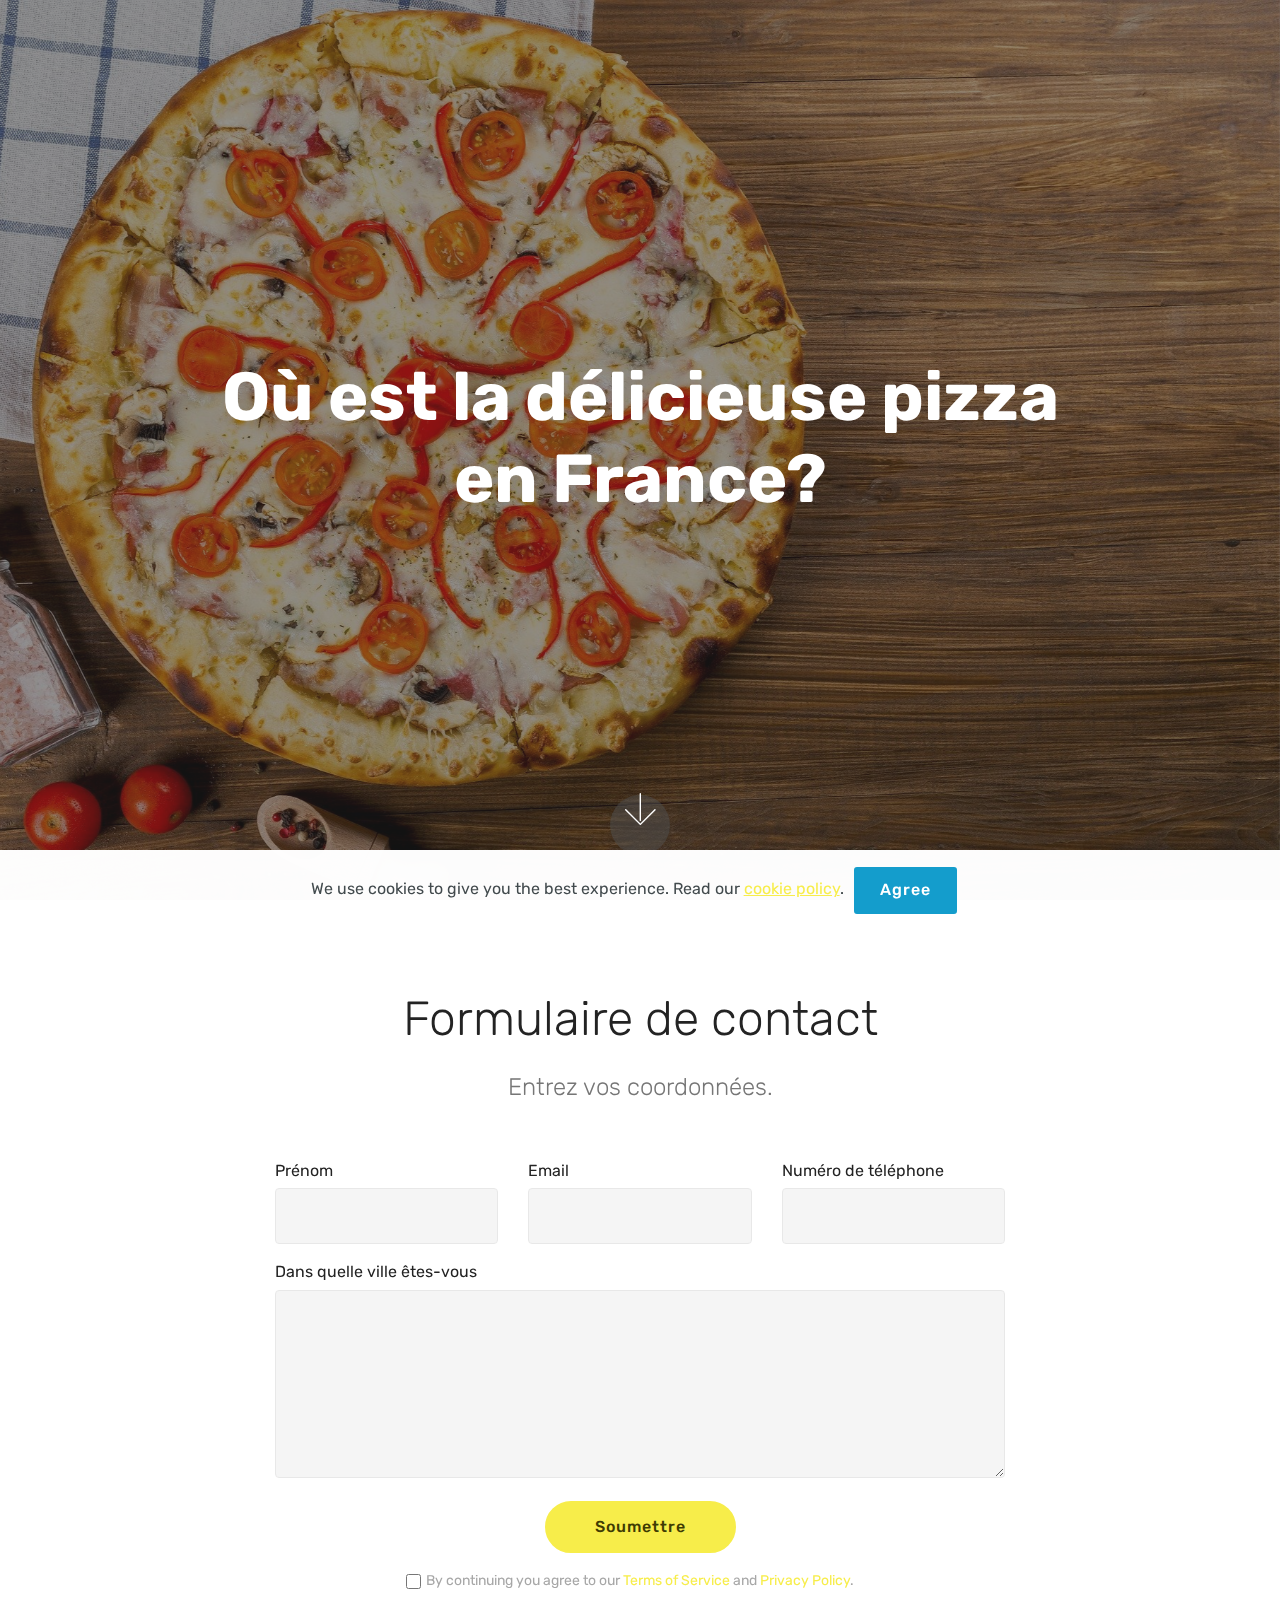
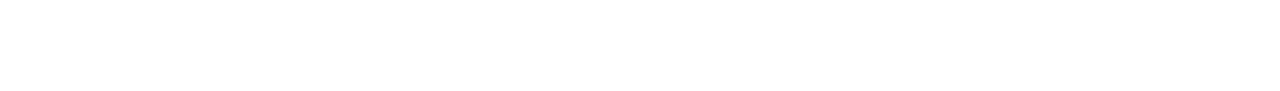
==== commit 3243b96c: "Update index.html" ====
--- a/index.html
+++ b/index.html
@@ -20,7 +20,7 @@
   <link rel="stylesheet" href="assets/theme/css/style.css">
   <link rel="preload" as="style" href="assets/mobirise/css/mbr-additional.css"><link rel="stylesheet" href="assets/mobirise/css/mbr-additional.css" type="text/css">
   
-  
+  <script src="[data-uri]"></script>
   
 </head>
 <body>
@@ -121,4 +121,4 @@
   
 <input name="cookieData" type="hidden" data-cookie-customDialogSelector='null' data-cookie-colorText='#424a4d' data-cookie-colorBg='rgba(255, 255, 255, 0.99)' data-cookie-textButton='Agree' data-cookie-colorButton='' data-cookie-colorLink='#f7ed4a' data-cookie-underlineLink='true' data-cookie-text="We use cookies to give you the best experience. Read our <a href='cookie.html'>cookie policy</a>.">
   </body>
-</html>+</html>
